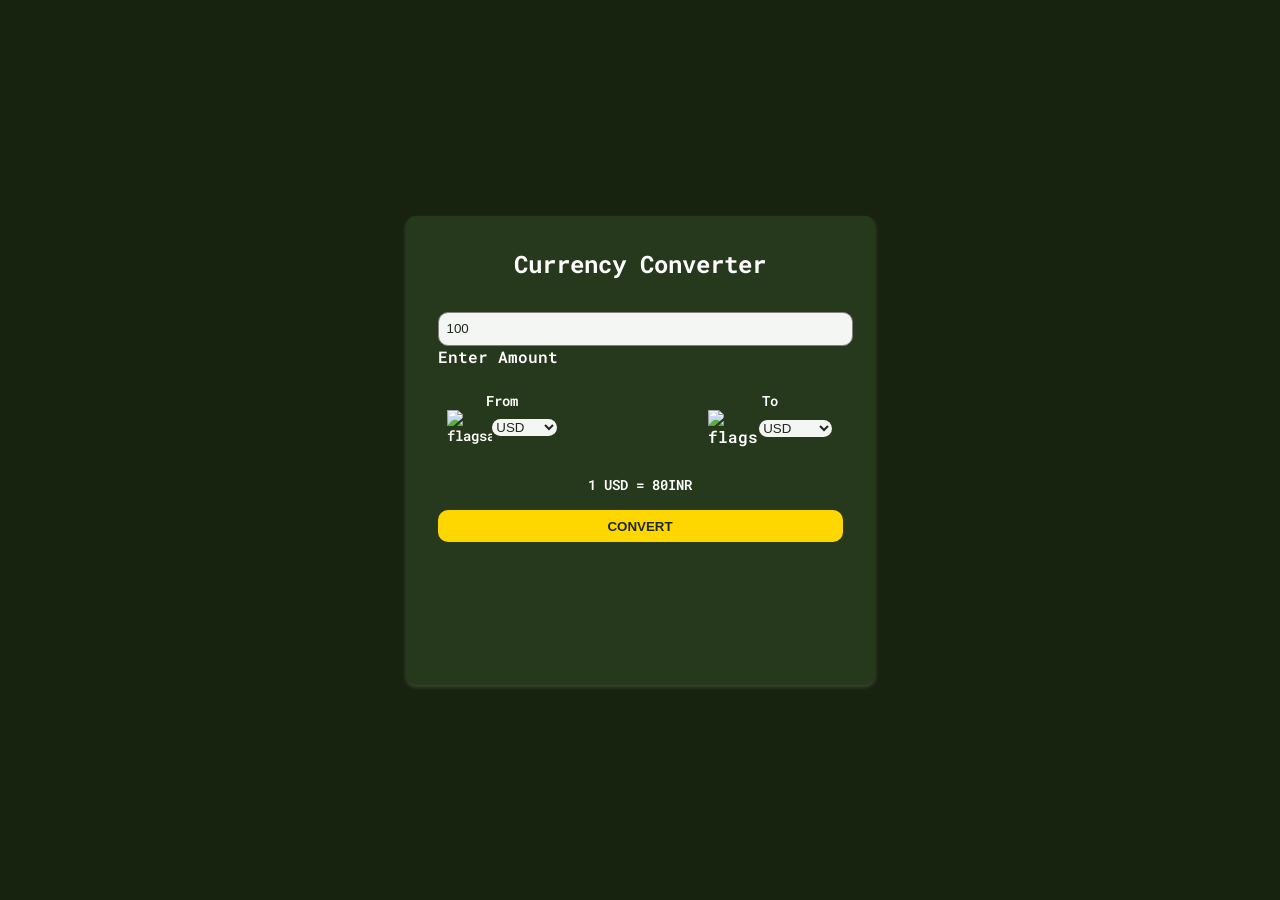
==== Currency_Converter/index.html @ 1448d802 "Complete structur and styling of Currency converter" ====
<!doctype html>
<html lang="en">
  <head>
    <meta charset="UTF-8" />
    <meta name="viewport" content="width=device-width, initial-scale=1.0" />
    <title>Currency Converter</title>
    <link rel="stylesheet" href="style.css" />
    <link
      rel="stylesheet"
      href="https://cdnjs.cloudflare.com/ajax/libs/font-awesome/7.3.1/css/all.min.css"
      integrity="sha512-QeR2VH+lsBE5LSAe1Q5EnTBbe7XTBubt8dG93Y7gidSgdMCr8nVqKcfKAMyN96SV8KDbZVTDXChatu5G2KQGzg=="
      crossorigin="anonymous"
      referrerpolicy="no-referrer"
    />
    <link rel="preconnect" href="https://fonts.googleapis.com" />
    <link rel="preconnect" href="https://fonts.gstatic.com" crossorigin />
    <link
      href="https://fonts.googleapis.com/css2?family=Roboto+Mono:ital,wght@0,100..700;1,100..700&display=swap"
      rel="stylesheet"
    />
  </head>
  <body>
    <div class="container">
      <h2>Currency Converter</h2>
      <form action="">
        <div>
          <input value="100" type="text" />
          <p>Enter Amount</p>
        </div>
        <div class="dropdown">
          <div class="from">
            <p>From</p>
            <div class="select-container">
              <img src="https://flagsapi.com/US/flat/64.png" alt="flagsapi" />
              <select name="from" id="country">
                <option value="USD">USD</option>
                <option value="EUR">EUR</option>
                <option value="NP">NP</option>
              </select>
            </div>
          </div>
          <i class="fa-solid fa-arrows-rotate"></i>
          <div class="to">
            <p>To</p>
            <div class="select-container">
              <img src="https://flagsapi.com/IN/flat/64.png" alt="flagsapi" />
              <select name="to" id="country">
                <option value="USD">USD</option>
                <option value="EUR">EUR</option>
                <option value="NP">NP</option>
              </select>
            </div>
          </div>
        </div>
        <p id="msg">1 USD = 80INR</p>
        <button>CONVERT</button>
      </form>
    </div>
  </body>
</html>
---- Currency_Converter/style.css ----
:root{
    --primary-color:#18230f;
    --bg-color:#27391C;
    --font: "Roboto Mono", monospace;
}

*{
    margin:0;
    padding: 0;
}
body{
    height:100vh;
    display: flex;
    justify-content: center;
    align-items:center;
    background-color: var(--primary-color);
    font-family: var(--font);
     color: #fff;
}
.container{
    background-color: var(--bg-color);
    padding: 2rem;
    border-radius: 10px;
    min-height: 45vh;
    width:45vh;
    box-shadow: rgba(251, 250, 250, 0.18) 0px 2px 4px;
}
.container h2{
    text-align: center;
}
form{
    margin:2rem 0 0.5rem 0;
    font-weight: 600;
}
form select, input, button{
    border:none;
    outline:none;
    width:100%;
    border-radius: 10px;
     background-color: #f4f6f4;
     color:#1e291b;
   
}
form input{
    height:2rem;
    border:1px solid gray;
    padding-left: 0.5rem;
    
}
.from, .to p{
    font-size: 0.9rem;
}
.dropdown{
    display: flex;
    text-align: center;
    margin-top: 1.5rem;
    justify-content: space-between;
}
.dropdown i{
    margin-top: 1.8rem;
}
.select-container img{
 width:35%;
}
.select-container{
    display: flex;
    /* border:1px solid gray; */
    /* border-radius: 5px; */
    justify-content: center;
    align-items: center;
}
.select-container select{
    width:50%;
}
#msg{
    margin-top: 1.8rem;
    text-align: center;
    font-size: 0.9rem;
}
button{
    height:2rem;
    margin-top:1rem;
    font-weight: 600;
    cursor: pointer;
    background-color: #ffd700;
    color: #1e291b;
}
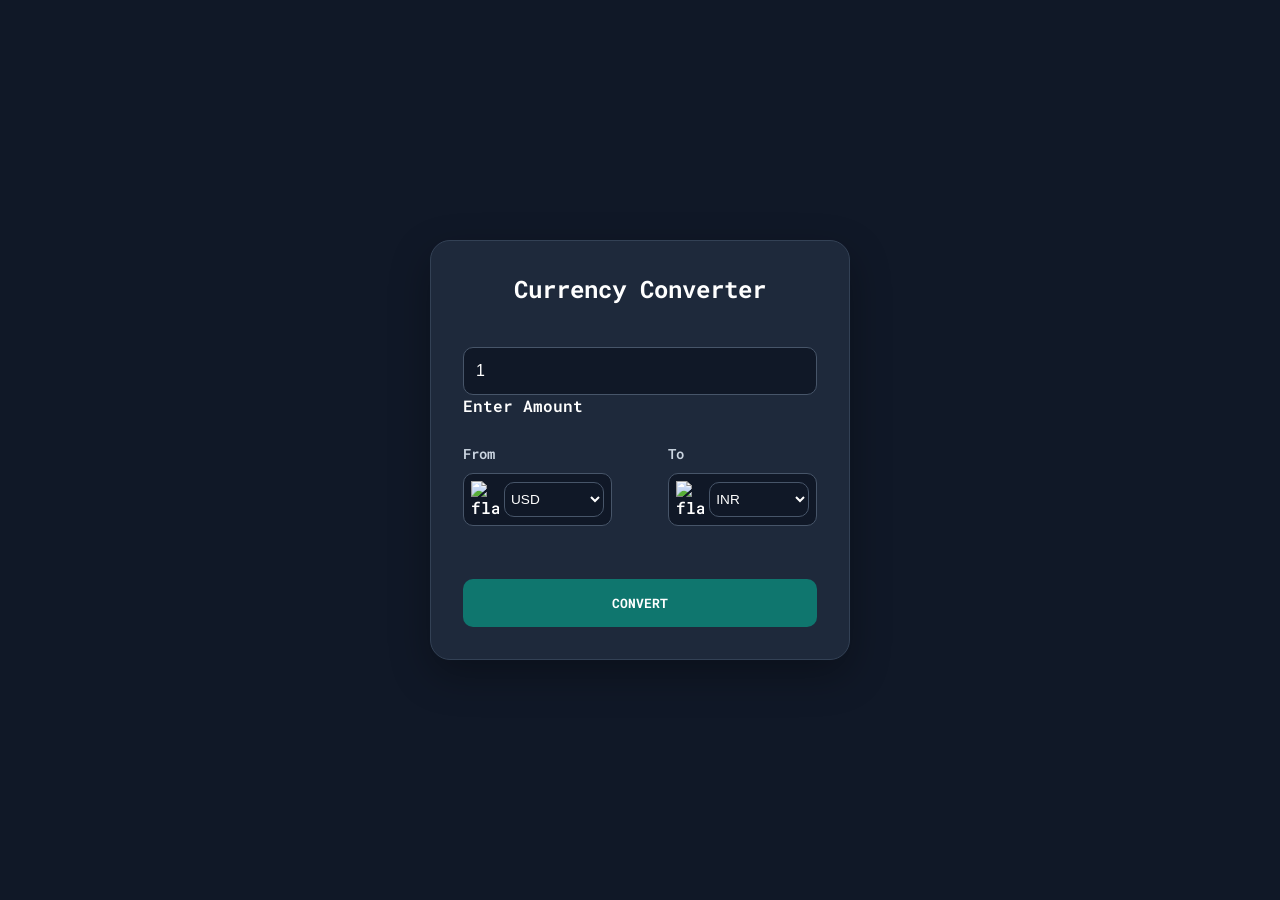
==== commit e7c82458: "style: change old styling" ====
--- a/Currency_Converter/index.html
+++ b/Currency_Converter/index.html
@@ -24,7 +24,7 @@
       <h2>Currency Converter</h2>
       <form action="">
         <div>
-          <input value="100" type="text" />
+          <input value="1" type="text" />
           <p>Enter Amount</p>
         </div>
         <div class="dropdown">
@@ -32,11 +32,7 @@
             <p>From</p>
             <div class="select-container">
               <img src="https://flagsapi.com/US/flat/64.png" alt="flagsapi" />
-              <select name="from" id="country">
-                <option value="USD">USD</option>
-                <option value="EUR">EUR</option>
-                <option value="NP">NP</option>
-              </select>
+              <select name="from"></select>
             </div>
           </div>
           <i class="fa-solid fa-arrows-rotate"></i>
@@ -44,17 +40,15 @@
             <p>To</p>
             <div class="select-container">
               <img src="https://flagsapi.com/IN/flat/64.png" alt="flagsapi" />
-              <select name="to" id="country">
-                <option value="USD">USD</option>
-                <option value="EUR">EUR</option>
-                <option value="NP">NP</option>
-              </select>
+              <select name="to"></select>
             </div>
           </div>
         </div>
-        <p id="msg">1 USD = 80INR</p>
+        <p id="msg"></p>
         <button>CONVERT</button>
       </form>
     </div>
+    <script src="flag.js"></script>
+    <script src="c_c.js"></script>
   </body>
 </html>
--- a/Currency_Converter/style.css
+++ b/Currency_Converter/style.css
@@ -1,87 +1,159 @@
-:root{
-    --primary-color:#18230f;
-    --bg-color:#27391C;
-    --font: "Roboto Mono", monospace;
+
+:root {
+    --primary-color: #101827;
+    --card-color: #1E293B;
+    --accent-color: #0F766E;
+    --highlight-color: #5EEAD4;
+    --text-color: #FFFFFF;
+    --secondary-text: #CBD5E1;
 }
 
-*{
-    margin:0;
+* {
+    margin: 0;
     padding: 0;
+    box-sizing: border-box;
 }
-body{
-    height:100vh;
+
+body {
+    min-height: 100vh;
     display: flex;
     justify-content: center;
-    align-items:center;
-    background-color: var(--primary-color);
-    font-family: var(--font);
-     color: #fff;
+    align-items: center;
+    background: var(--primary-color);
+    font-family: "Roboto Mono", monospace;
+    color: var(--text-color);
+    padding: 20px;
 }
-.container{
-    background-color: var(--bg-color);
+
+.container {
+    background: var(--card-color);
     padding: 2rem;
-    border-radius: 10px;
-    min-height: 45vh;
-    width:45vh;
-    box-shadow: rgba(251, 250, 250, 0.18) 0px 2px 4px;
+    border-radius: 20px;
+    width: min(100%, 420px);
+    box-shadow: 0 15px 40px rgba(0, 0, 0, 0.3);
+    border: 1px solid #334155;
 }
-.container h2{
+
+.container h2 {
     text-align: center;
+    margin-bottom: 0.5rem;
+    font-size: 1.5rem;
 }
-form{
-    margin:2rem 0 0.5rem 0;
+
+form {
+    margin-top: 2rem;
     font-weight: 600;
 }
-form select, input, button{
-    border:none;
-    outline:none;
-    width:100%;
+
+form input,
+form select {
+    border: 1px solid #475569;
+    outline: none;
+    background: #101827;
+    color: white;
     border-radius: 10px;
-     background-color: #f4f6f4;
-     color:#1e291b;
-   
 }
-form input{
-    height:2rem;
-    border:1px solid gray;
-    padding-left: 0.5rem;
-    
+
+form input {
+    width: 100%;
+    height: 48px;
+    padding: 0 12px;
+    font-size: 1rem;
+    margin-top: 10px;
 }
-.from, .to p{
-    font-size: 0.9rem;
+
+form input:focus,
+form select:focus {
+    border-color: var(--highlight-color);
 }
-.dropdown{
+
+.dropdown {
     display: flex;
-    text-align: center;
-    margin-top: 1.5rem;
+    align-items: center;
     justify-content: space-between;
-}
-.dropdown i{
+    gap: 12px;
     margin-top: 1.8rem;
 }
-.select-container img{
- width:35%;
+
+.from,
+.to {
+    width: 42%;
 }
-.select-container{
+
+.from p,
+.to p {
+    font-size: 0.85rem;
+    color: var(--secondary-text);
+    margin-bottom: 10px;
+}
+
+.select-container {
     display: flex;
-    /* border:1px solid gray; */
-    /* border-radius: 5px; */
+    align-items: center;
     justify-content: center;
-    align-items: center;
+    gap: 5px;
+    background: #101827;
+    border: 1px solid #475569;
+    border-radius: 10px;
+    padding: 7px;
 }
-.select-container select{
-    width:50%;
+
+.select-container img {
+    width: 28px;
 }
-#msg{
+
+.select-container select {
+    width: 100%;
+    min-width: 0;
+    padding: 8px 2px;
+    font-size: 0.85rem;
+    cursor: pointer;
+}
+
+.dropdown i {
+    color: var(--highlight-color);
+    cursor: pointer;
+    margin-top: 1.3rem;
+}
+
+#msg {
     margin-top: 1.8rem;
     text-align: center;
     font-size: 0.9rem;
+    color: var(--highlight-color);
+    overflow-wrap: anywhere;
 }
-button{
-    height:2rem;
-    margin-top:1rem;
-    font-weight: 600;
+
+button {
+    width: 100%;
+    height: 48px;
+    margin-top: 1.5rem;
+    border: none;
+    border-radius: 10px;
+    background: var(--accent-color);
+    color: white;
+    font-family: inherit;
+    font-weight: 700;
     cursor: pointer;
-    background-color: #ffd700;
-    color: #1e291b;
-}+    transition: 0.3s ease;
+}
+
+button:hover {
+    background: #0D9488;
+    transform: translateY(-2px);
+    box-shadow: 0 5px 15px rgba(15, 118, 110, 0.3);
+}
+
+@media (max-width: 400px) {
+    .container {
+        padding: 1.3rem;
+    }
+
+    .dropdown {
+        gap: 7px;
+    }
+
+    .select-container img {
+        width: 23px;
+    }
+}
